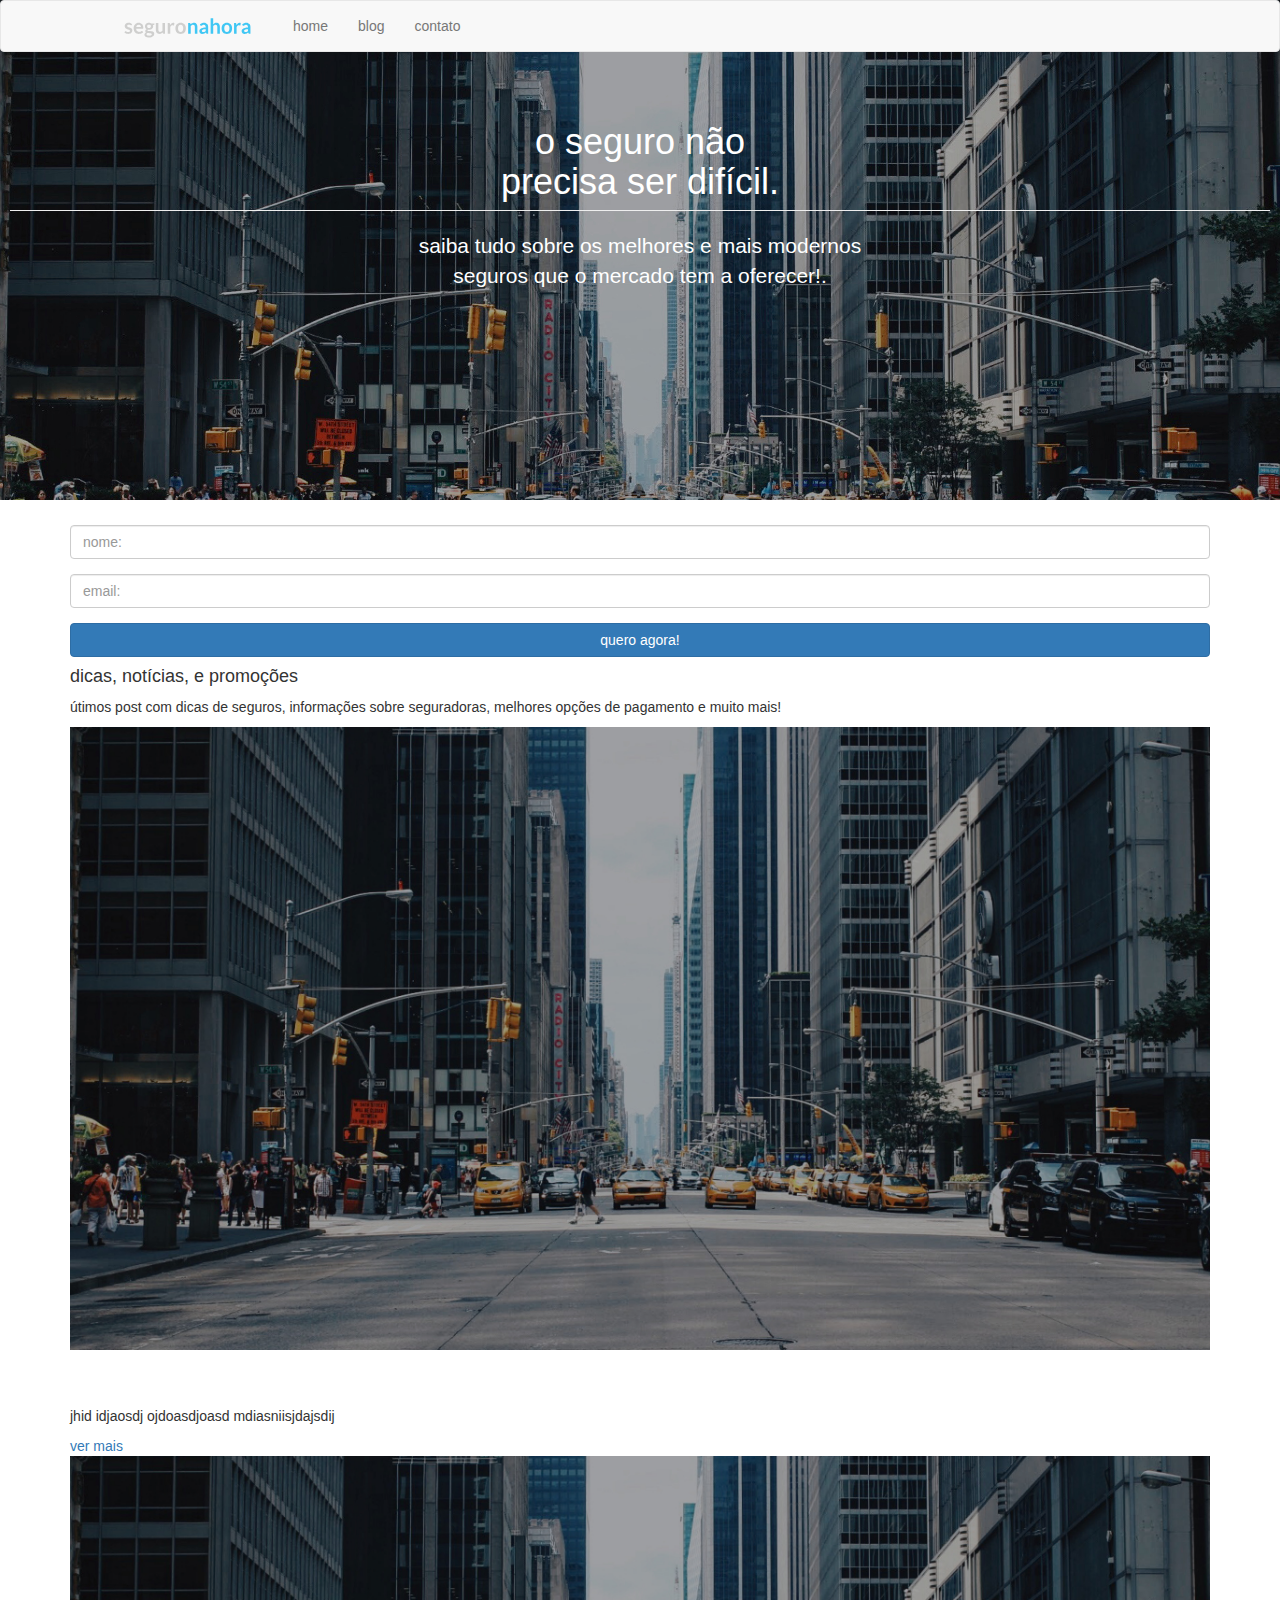
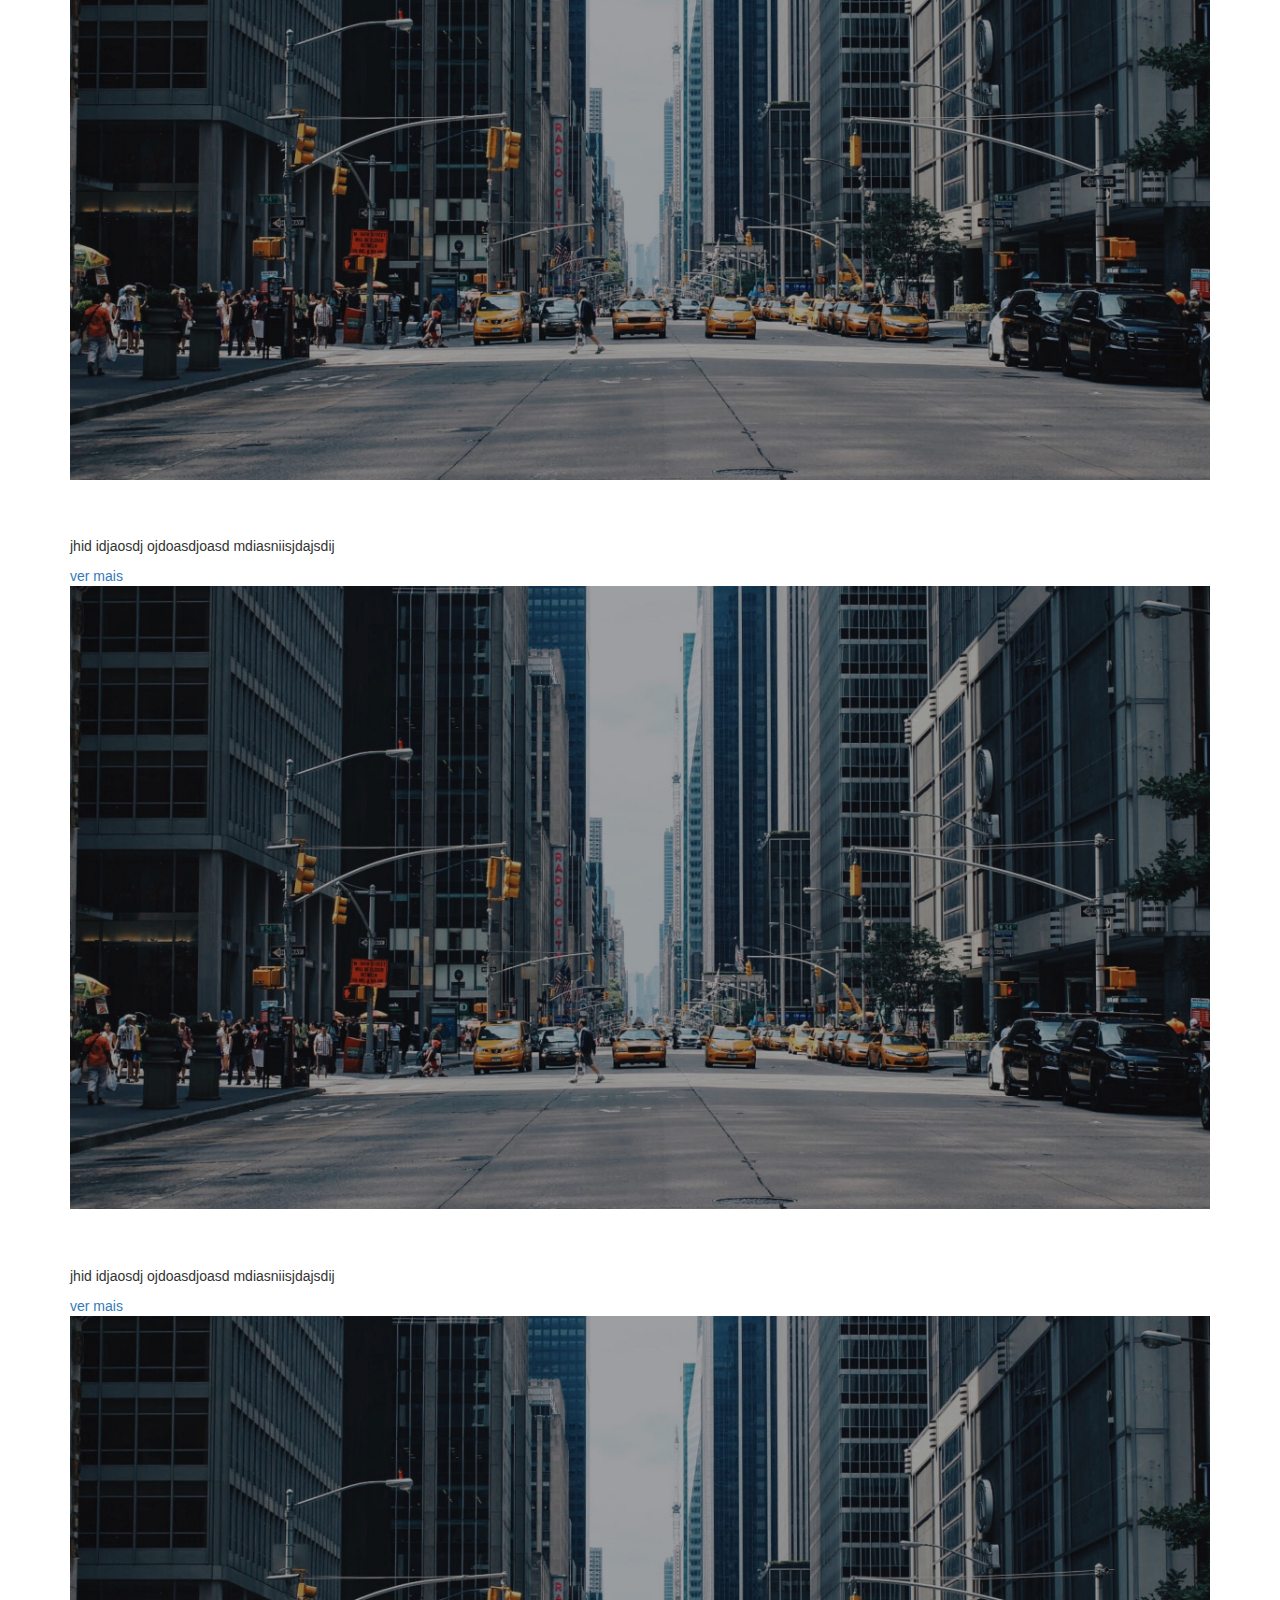
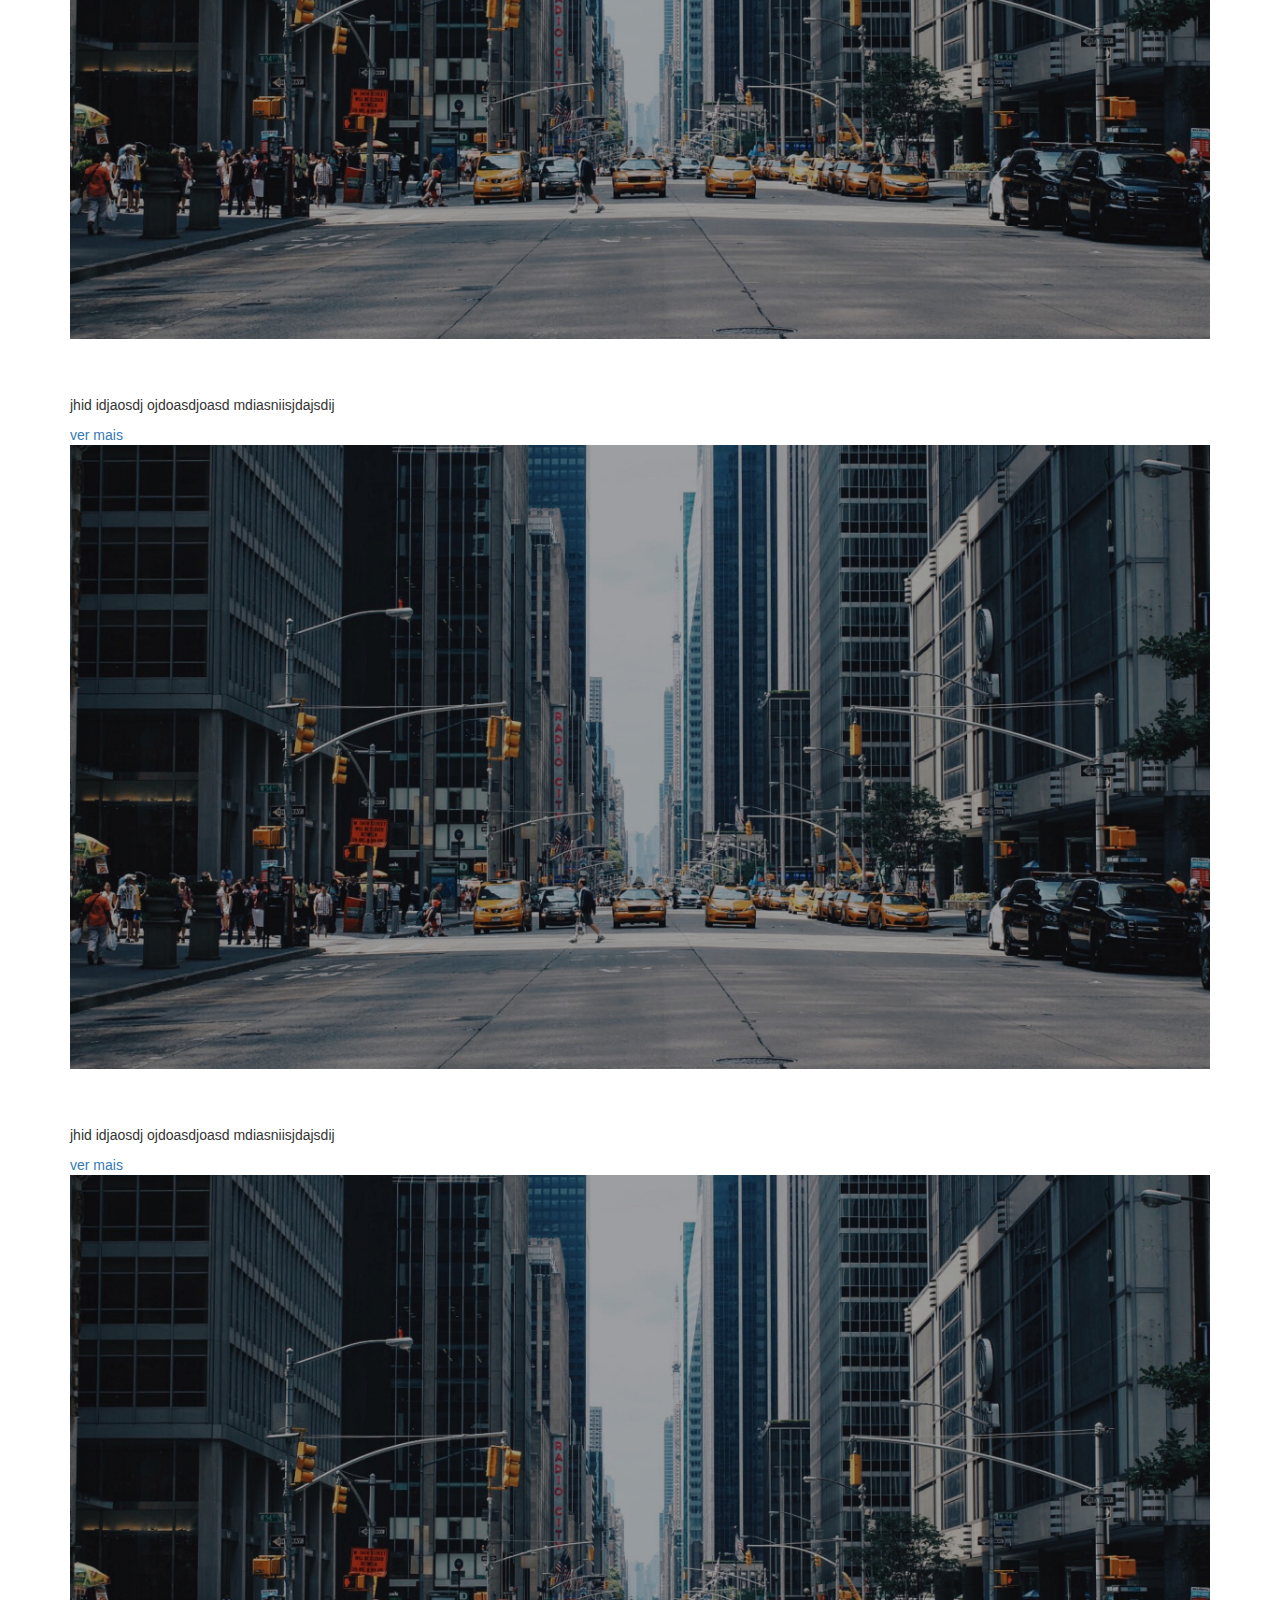
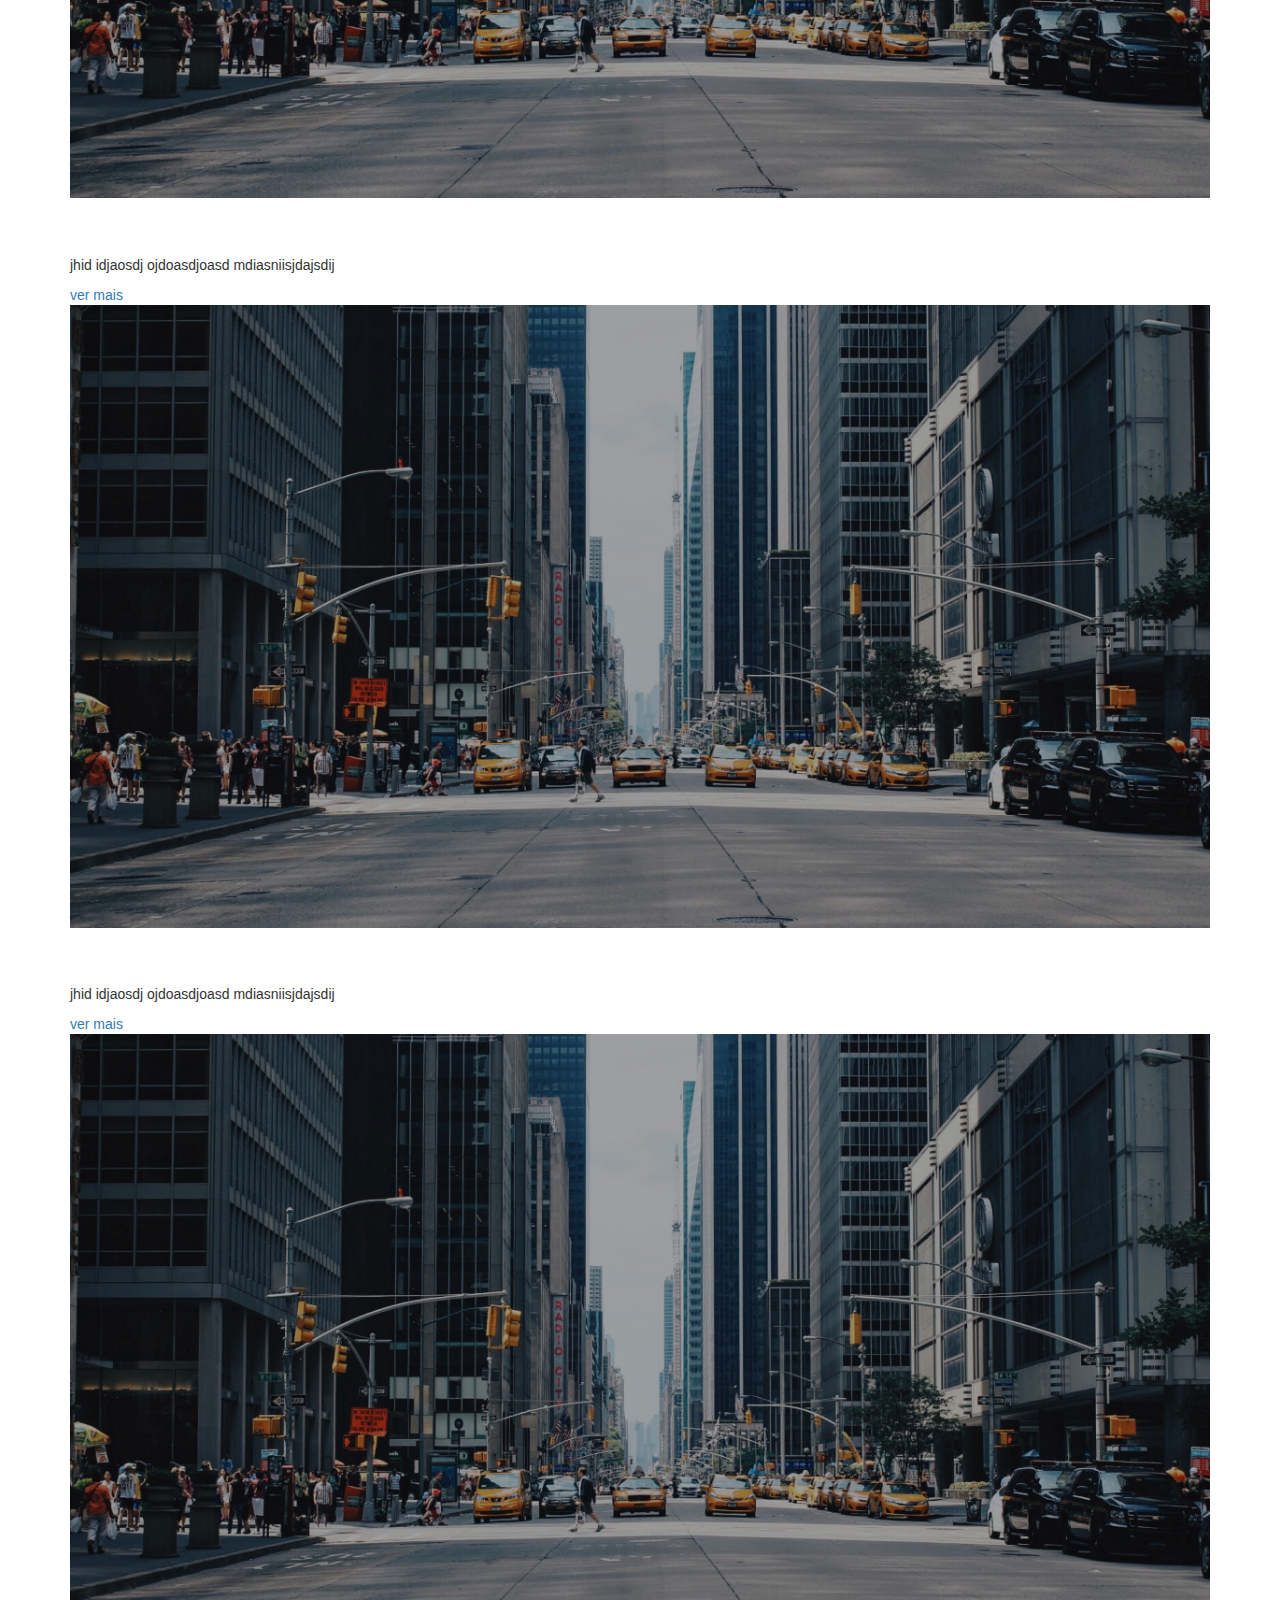
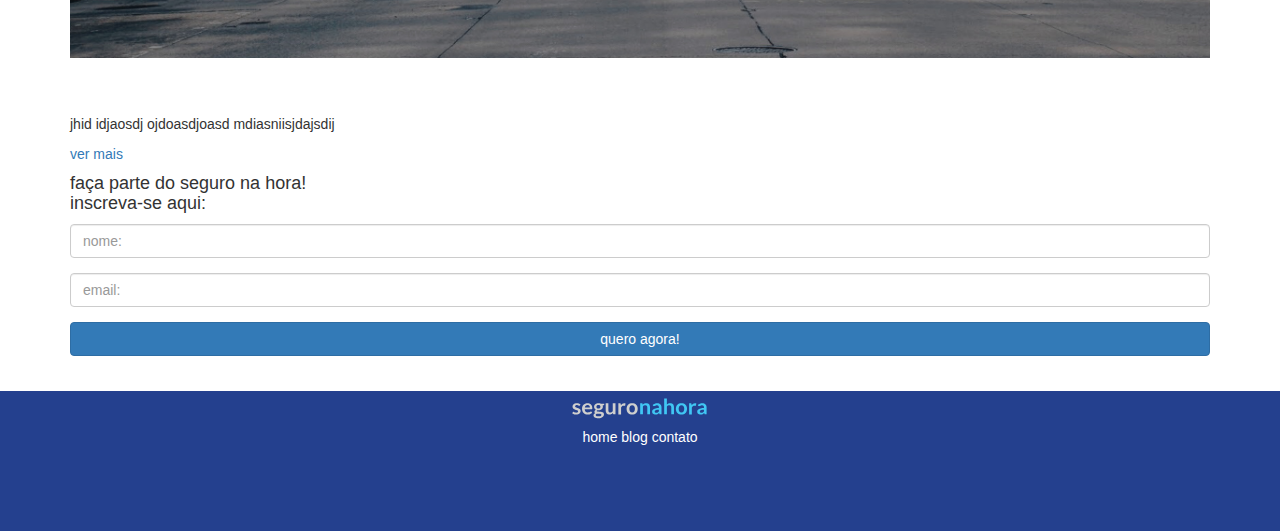
==== index.html @ a51eb0de "v1" ====
<!DOCTYPE html>
<html>
<head>
	<title>segurodahora</title>
	<meta charset="utf-8">
	<link rel="stylesheet" type="text/css" href="assets/css/bootstrap.min.css">
	<meta name="viewport" content="width=device-width, initial-scale=1">

	<link rel="stylesheet" type="text/css" href="assets/css/style.css">
</head>
<body>
<header>
	<nav class="navbar navbar-default">
		<div class="container ">
				<div class="navbar-heading">
				<button type="button" class="navbar-toggle collapsed" data-toggle="collapse" data-target="#collapse-navbar" aria-expanded="false">
					<span class="sr-only">Toggle navigation</span>
					<span class="icon-bar"></span>
					<span class="icon-bar"></span>
					<span class="icon-bar"></span>
				</button>
				<a class="navbar-brand" href="#">
					<img width="150px" alt="Brand" src="img/logo-seguronahora.svg">
				</a>

			</div>
			<div class="collapse navbar-collapse" id="collapse-navbar">
				<ul class="nav navbar-nav">
					<li><a href="">home</a></li>
					<li><a href="">blog</a></li>
					<li><a href="">contato</a></li>
				</ul>
			</div>
		</div>
	</nav>

	<div class="banner">
		<h1 class="page-header">o seguro não <br/> precisa ser difícil.</h1>


		<h2 class="lead">saiba tudo sobre os melhores e mais modernos <br/> seguros que o mercado tem a oferecer!.</h2>
	</div>
		
	</header>
	<section class="container">
		<form>
			<div class="form-group">
				<input class="form-control" type="text" placeholder="nome:">
			</div>

			<div class="form-group">
				<input type="email" class="form-control" placeholder="email:">
			</div>

			<button class="btn btn-primary btn-block" type="submit">quero agora!</button>

		</form>
	</section>
	<div class="container">
		<h4>dicas, notícias, e promoções</h4>


		<p>útimos post com dicas de seguros, informações sobre seguradoras, melhores opções de pagamento e muito mais!</p>
	</div>
	<section>
		<div class="container">
			<img class="img-responsive" src="img/img_title_01.jpg">
			<h3>titulo 01</h3>
			<p>jhid idjaosdj ojdoasdjoasd mdiasniisjdajsdij</p> 
			<a href="#">ver mais</a>
		</div>
	</section>
	<section>
		<div class="container">
			<img class="img-responsive" src="img/img_title_02.jpg">
			<h3>titulo 02</h3>
			<p>jhid idjaosdj ojdoasdjoasd mdiasniisjdajsdij</p> 
			<a href="#">ver mais</a>
		</div>
	</section>
	<section>
		<div class="container">
			<img class="img-responsive" src="img/img_title_03.jpg">
			<h3>titulo 03</h3>
			<p>jhid idjaosdj ojdoasdjoasd mdiasniisjdajsdij</p> 
			<a href="#">ver mais</a>
		</div>
	</section>
	<section>
		<div class="container">
			<img class="img-responsive" src="img/img_title_04.jpg">
			<h3>titulo 04</h3>
			<p>jhid idjaosdj ojdoasdjoasd mdiasniisjdajsdij</p> 
			<a href="#">ver mais</a>
		</div>
	</section>
	<section>
		<div class="container">
			<img class="img-responsive" src="img/img_title_05.jpg">
			<h3>titulo 05</h3>
			<p>jhid idjaosdj ojdoasdjoasd mdiasniisjdajsdij</p> 
			<a href="#">ver mais</a>
		</div>
	</section>
	<section>
		<div class="container">
			<img class="img-responsive" src="img/img_title_06.jpg">
			<h3>titulo 06</h3>
			<p>jhid idjaosdj ojdoasdjoasd mdiasniisjdajsdij</p> 
			<a href="#">ver mais</a>
		</div>
	</section>
	<section>
		<div class="container">
			<img class="img-responsive" src="img/img_title_07.jpg">
			<h3>titulo 07</h3>
			<p>jhid idjaosdj ojdoasdjoasd mdiasniisjdajsdij</p> 
			<a href="#">ver mais</a>
		</div>
	</section>
	<section>
		<div class="container">
			<img class="img-responsive" src="img/img_title_08.jpg">
			<h3>titulo 08</h3>
			<p>jhid idjaosdj ojdoasdjoasd mdiasniisjdajsdij</p> 
			<a href="#">ver mais</a>
		</div>
	</section>
	<section class="container">
		<h4>faça parte do seguro na hora! <br/> inscreva-se aqui:</h4>

		<form>
			<div class="form-group">
				<input class="form-control" type="text" placeholder="nome:">
			</div>

			<div class="form-group">
				<input type="email" class="form-control" placeholder="email:">
			</div>

			<button class="btn btn-primary btn-block" type="submit">quero agora!</button>
		</form>

	</section>

	<footer class="text-center">
		<img width="160" src="img/logo-seguronahora.svg">
		<address >
			home
			blog
			contato

		</address>

		<ul class="social-networks">
			<li>
				<img src="">
			</li>
			<li>
				<img src="">
			</li>
			<li>
				<img src="">
			</li>
		</ul>

	</footer>

	<!-- JS -->
	<script src="https://ajax.googleapis.com/ajax/libs/jquery/3.2.1/jquery.min.js"></script>
	<script src="https://maxcdn.bootstrapcdn.com/bootstrap/3.3.7/js/bootstrap.min.js" integrity="sha384-Tc5IQib027qvyjSMfHjOMaLkfuWVxZxUPnCJA7l2mCWNIpG9mGCD8wGNIcPD7Txa" crossorigin="anonymous"></script>

</body>
</html>
---- assets/css/style.css ----
.post-date{
	background:#f4f4f4;
	padding:4px;
	marging:3px 0;
	display:block;
}

footer{
	margin-top: 35px;
	background-color: #24408e;
	color: #fff;
	height: 140px;

}

h3 {
	color: #fff
}

html,
body {
	height: 100%;
}

header {
	background-image: url(../../img/imgheader.jpg);
	background-size: cover;
	background-position: top center;
	height: 100%;
	max-height: 500px;
	margin-bottom: 25px;
}

.banner {
	color: #FFF;
	padding: 10px;
	text-align: center !important;
}

.navbar-brand img {
	text-align: center;
	margin-left: 43px;
	margin-top: -5px
}

.social-networks {
	list-style: none;
}

.social-networks li {
	display: inline-block;
	margin: 0 !important
}
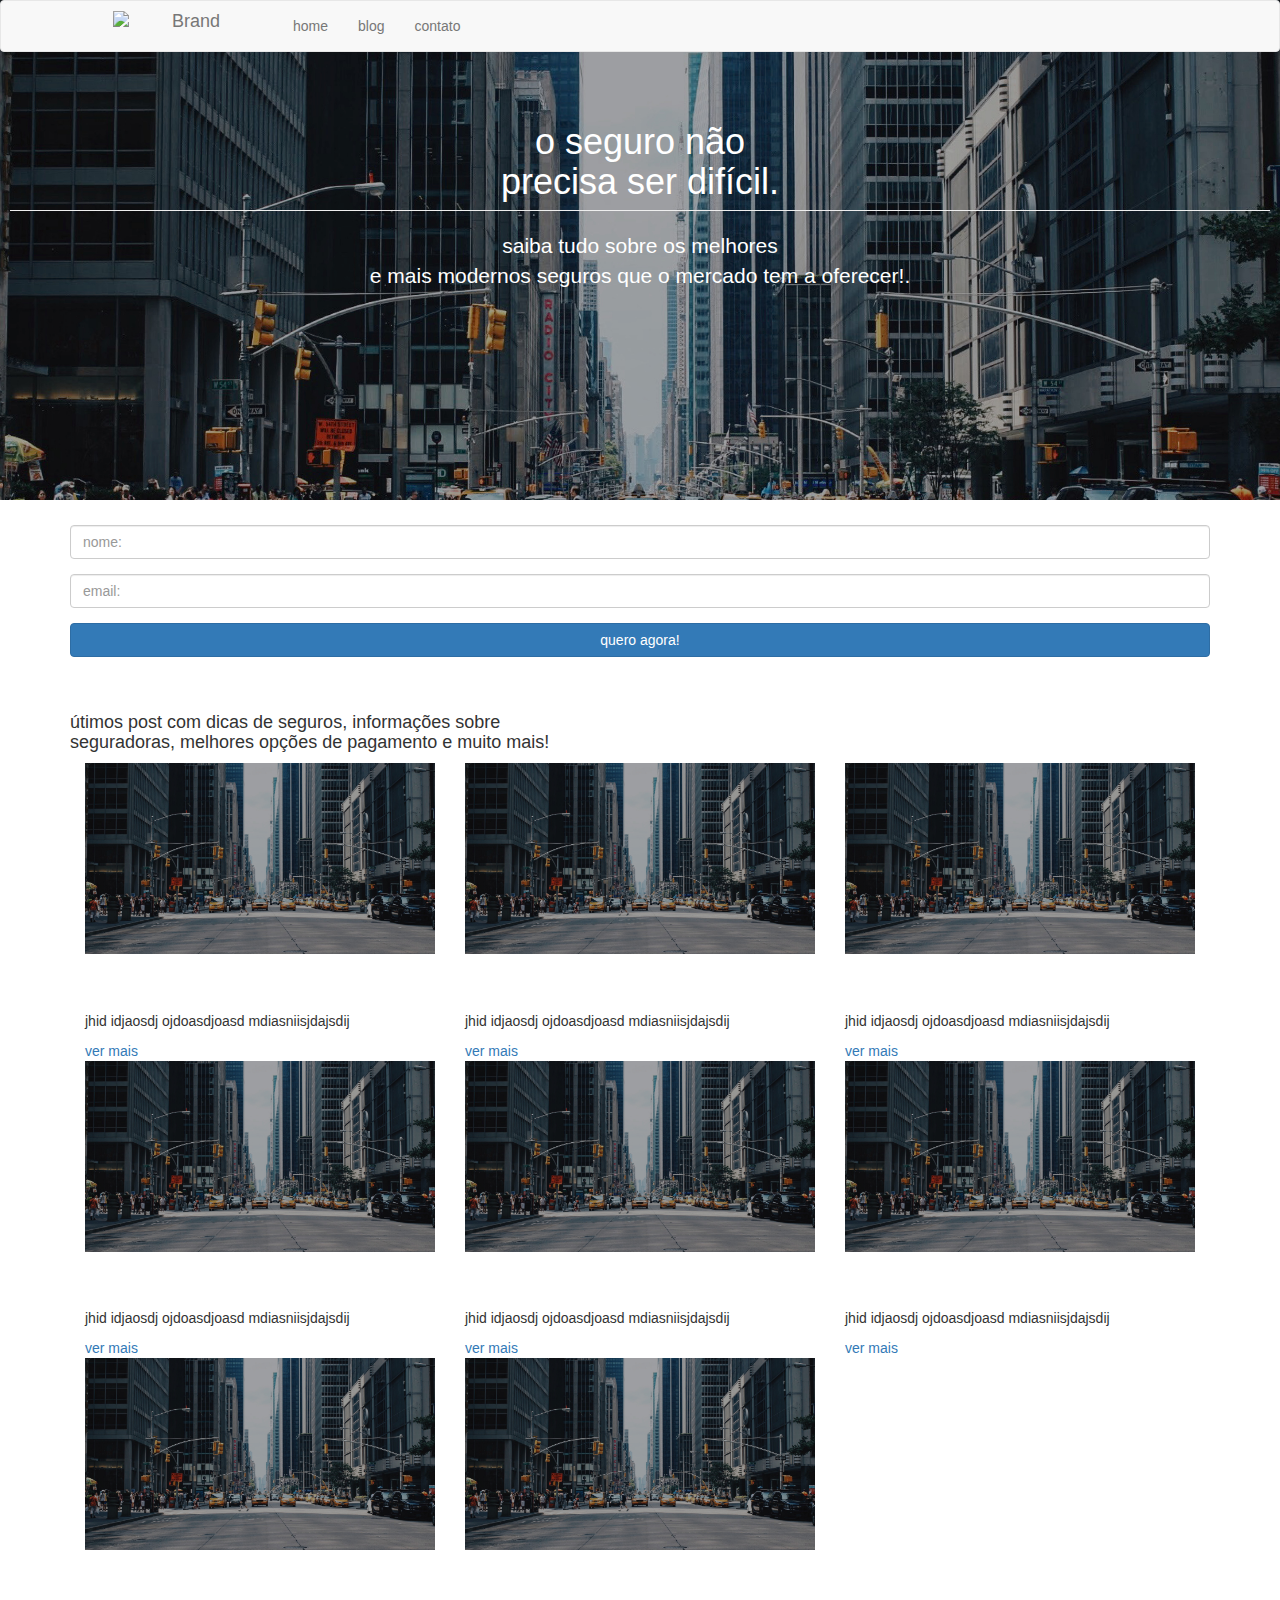
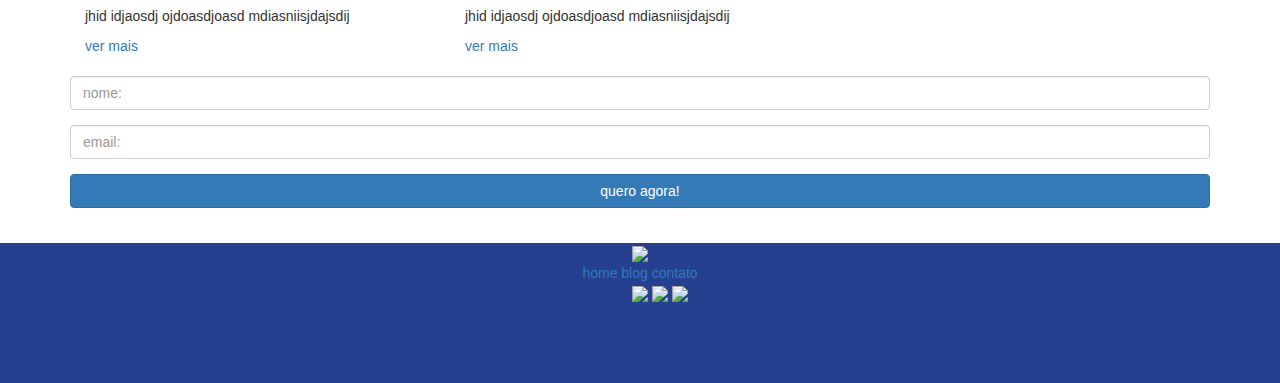
==== commit 52c11230: "Merge pull request #1 from aldocampos/master" ====
--- a/index.html
+++ b/index.html
@@ -1,174 +1,190 @@
-<!DOCTYPE html>
-<html>
-<head>
-	<title>segurodahora</title>
-	<meta charset="utf-8">
-	<link rel="stylesheet" type="text/css" href="assets/css/bootstrap.min.css">
-	<meta name="viewport" content="width=device-width, initial-scale=1">
-
-	<link rel="stylesheet" type="text/css" href="assets/css/style.css">
-</head>
-<body>
-<header>
-	<nav class="navbar navbar-default">
-		<div class="container ">
-				<div class="navbar-heading">
-				<button type="button" class="navbar-toggle collapsed" data-toggle="collapse" data-target="#collapse-navbar" aria-expanded="false">
-					<span class="sr-only">Toggle navigation</span>
-					<span class="icon-bar"></span>
-					<span class="icon-bar"></span>
-					<span class="icon-bar"></span>
-				</button>
-				<a class="navbar-brand" href="#">
-					<img width="150px" alt="Brand" src="img/logo-seguronahora.svg">
-				</a>
-
-			</div>
-			<div class="collapse navbar-collapse" id="collapse-navbar">
-				<ul class="nav navbar-nav">
-					<li><a href="">home</a></li>
-					<li><a href="">blog</a></li>
-					<li><a href="">contato</a></li>
-				</ul>
-			</div>
-		</div>
-	</nav>
-
-	<div class="banner">
-		<h1 class="page-header">o seguro não <br/> precisa ser difícil.</h1>
-
-
-		<h2 class="lead">saiba tudo sobre os melhores e mais modernos <br/> seguros que o mercado tem a oferecer!.</h2>
-	</div>
-		
-	</header>
-	<section class="container">
-		<form>
-			<div class="form-group">
-				<input class="form-control" type="text" placeholder="nome:">
-			</div>
-
-			<div class="form-group">
-				<input type="email" class="form-control" placeholder="email:">
-			</div>
-
-			<button class="btn btn-primary btn-block" type="submit">quero agora!</button>
-
-		</form>
-	</section>
-	<div class="container">
-		<h4>dicas, notícias, e promoções</h4>
-
-
-		<p>útimos post com dicas de seguros, informações sobre seguradoras, melhores opções de pagamento e muito mais!</p>
-	</div>
-	<section>
-		<div class="container">
-			<img class="img-responsive" src="img/img_title_01.jpg">
-			<h3>titulo 01</h3>
-			<p>jhid idjaosdj ojdoasdjoasd mdiasniisjdajsdij</p> 
-			<a href="#">ver mais</a>
-		</div>
-	</section>
-	<section>
-		<div class="container">
-			<img class="img-responsive" src="img/img_title_02.jpg">
-			<h3>titulo 02</h3>
-			<p>jhid idjaosdj ojdoasdjoasd mdiasniisjdajsdij</p> 
-			<a href="#">ver mais</a>
-		</div>
-	</section>
-	<section>
-		<div class="container">
-			<img class="img-responsive" src="img/img_title_03.jpg">
-			<h3>titulo 03</h3>
-			<p>jhid idjaosdj ojdoasdjoasd mdiasniisjdajsdij</p> 
-			<a href="#">ver mais</a>
-		</div>
-	</section>
-	<section>
-		<div class="container">
-			<img class="img-responsive" src="img/img_title_04.jpg">
-			<h3>titulo 04</h3>
-			<p>jhid idjaosdj ojdoasdjoasd mdiasniisjdajsdij</p> 
-			<a href="#">ver mais</a>
-		</div>
-	</section>
-	<section>
-		<div class="container">
-			<img class="img-responsive" src="img/img_title_05.jpg">
-			<h3>titulo 05</h3>
-			<p>jhid idjaosdj ojdoasdjoasd mdiasniisjdajsdij</p> 
-			<a href="#">ver mais</a>
-		</div>
-	</section>
-	<section>
-		<div class="container">
-			<img class="img-responsive" src="img/img_title_06.jpg">
-			<h3>titulo 06</h3>
-			<p>jhid idjaosdj ojdoasdjoasd mdiasniisjdajsdij</p> 
-			<a href="#">ver mais</a>
-		</div>
-	</section>
-	<section>
-		<div class="container">
-			<img class="img-responsive" src="img/img_title_07.jpg">
-			<h3>titulo 07</h3>
-			<p>jhid idjaosdj ojdoasdjoasd mdiasniisjdajsdij</p> 
-			<a href="#">ver mais</a>
-		</div>
-	</section>
-	<section>
-		<div class="container">
-			<img class="img-responsive" src="img/img_title_08.jpg">
-			<h3>titulo 08</h3>
-			<p>jhid idjaosdj ojdoasdjoasd mdiasniisjdajsdij</p> 
-			<a href="#">ver mais</a>
-		</div>
-	</section>
-	<section class="container">
-		<h4>faça parte do seguro na hora! <br/> inscreva-se aqui:</h4>
-
-		<form>
-			<div class="form-group">
-				<input class="form-control" type="text" placeholder="nome:">
-			</div>
-
-			<div class="form-group">
-				<input type="email" class="form-control" placeholder="email:">
-			</div>
-
-			<button class="btn btn-primary btn-block" type="submit">quero agora!</button>
-		</form>
-
-	</section>
-
-	<footer class="text-center">
-		<img width="160" src="img/logo-seguronahora.svg">
-		<address >
-			home
-			blog
-			contato
-
-		</address>
-
-		<ul class="social-networks">
-			<li>
-				<img src="">
-			</li>
-			<li>
-				<img src="">
-			</li>
-			<li>
-				<img src="">
-			</li>
-		</ul>
-
-	</footer>
-
-	<!-- JS -->
-	<script src="https://ajax.googleapis.com/ajax/libs/jquery/3.2.1/jquery.min.js"></script>
-	<script src="https://maxcdn.bootstrapcdn.com/bootstrap/3.3.7/js/bootstrap.min.js" integrity="sha384-Tc5IQib027qvyjSMfHjOMaLkfuWVxZxUPnCJA7l2mCWNIpG9mGCD8wGNIcPD7Txa" crossorigin="anonymous"></script>
-
-</body>
+<!DOCTYPE html>
+<html>
+<head>
+	<title>Seguro da Hora</title>
+	<meta charset="utf-8">
+	<link rel="stylesheet" type="text/css" href="assets/css/bootstrap.css">
+	<meta name="viewport" content="width=device-width, initial-scale=1">
+
+	<link rel="stylesheet" type="text/css" href="assets/css/style.css">
+</head>
+<body>
+	<header>
+		<nav class="navbar navbar-default">
+			<div class="container ">
+				<div class="navbar-header">
+					<button type="button" class="navbar-toggle collapsed" data-toggle="collapse" data-target="#collapse-navbar" aria-expanded="false">
+						<span class="sr-only">Toggle navigation</span>
+						<span class="icon-bar"></span>
+						<span class="icon-bar"></span>
+						<span class="icon-bar"></span>
+					</button>
+					<a class="navbar-brand" href="#">
+						<img width="150px" alt="Brand" src="img/logo-segurodahora-02.svg">
+					</a>
+				</div>
+				<div class="collapse navbar-collapse" id="collapse-navbar">
+					<ul class="nav navbar-nav">
+						<li><a class="links" href="" >home</a></li>
+						<li><a class="links" href="">blog</a></li>
+						<li><a class="links" href="">contato</a></li>
+					</ul>
+				</div>
+			</div>
+		</nav>
+
+		<div class="banner">
+			<h1 class="page-header">o seguro não <br/> precisa ser difícil.</h1>
+
+
+			<h2 class="lead">saiba tudo sobre os melhores <br/> e mais modernos  seguros que o mercado tem a oferecer!.</h2>
+		</div>
+		
+	</header>
+	
+	<section class="container">
+		<div class="formulario">
+			<form>
+				<div class="form-group">
+					<input class="form-control" type="text" placeholder="nome:">
+				</div>
+
+				<div class="form-group">
+					<input type="email" class="form-control" placeholder="email:">
+				</div>
+
+				<button class="btn btn-primary btn-block" type="submit">quero agora!</button>
+
+			</form>
+		</div>
+	</section>
+
+	<section class="container">
+		<h3>dicas, notícias, e promoções</h3>
+
+		<h4>útimos post com dicas de seguros, informações sobre <br> seguradoras, melhores opções de pagamento e muito mais!</h4>
+	</section>
+
+	<div class="row">
+		<section id="posts" class="container projeto-responsivo">
+
+			<figure  class="container col-sm-6 col-sm-4" id="divbody">
+				<img class="img-responsive" src="img/img_title_01.jpg" alt="titulo01">
+				<figcaption class="caption">
+					<h3>titulo 01</h3>
+					<p>jhid idjaosdj ojdoasdjoasd mdiasniisjdajsdij</p> 
+					<a href="#">ver mais</a>
+				</figcaption>
+			</figure>
+
+			<figure  class="container col-sm-6 col-sm-4" id="divbody">
+				<img class="img-responsive" src="img/img_title_02.jpg" alt="titulo02">
+				<figcaption class="caption">
+					<h3>titulo 02</h3>
+					<p>jhid idjaosdj ojdoasdjoasd mdiasniisjdajsdij</p> 
+					<a href="#">ver mais</a>
+				</figcaption>
+			</figure>
+
+			<figure  class="container col-sm-6 col-sm-4" id="divbody">
+				<img class="img-responsive" src="img/img_title_03.jpg" alt="titulo03">
+				<figcaption class="caption">
+					<h3>titulo 03</h3>
+					<p>jhid idjaosdj ojdoasdjoasd mdiasniisjdajsdij</p> 
+					<a href="#">ver mais</a>
+				</figcaption>
+			</figure>
+
+			<figure  class="container col-sm-6 col-sm-4" id="divbody">
+				<img class="img-responsive" src="img/img_title_04.jpg" alt="titulo04">
+				<figcaption class="caption">
+					<h3>titulo 04</h3>
+					<p>jhid idjaosdj ojdoasdjoasd mdiasniisjdajsdij</p> 
+					<a href="#">ver mais</a>
+				</figcaption>
+			</figure>
+
+			<figure  class="container col-sm-6 col-sm-4" id="divbody">
+				<img class="img-responsive" src="img/img_title_05.jpg" alt="titulo05">
+				<figcaption class="caption">
+					<h3>titulo 05</h3>
+					<p>jhid idjaosdj ojdoasdjoasd mdiasniisjdajsdij</p> 
+					<a href="#">ver mais</a>
+				</figcaption>
+			</figure>
+
+			<figure  class="container col-sm-6 col-sm-4" id="divbody">
+				<img class="img-responsive" src="img/img_title_06.jpg" alt="titulo06">
+				<figcaption class="caption">
+					<h3>titulo 06</h3>
+					<p>jhid idjaosdj ojdoasdjoasd mdiasniisjdajsdij</p> 
+					<a href="#">ver mais</a>
+				</figcaption>
+			</figure>
+
+			<figure  class="container col-sm-6 col-sm-4" id="divbody">
+				<img class="img-responsive" src="img/img_title_07.jpg" alt="titulo07">
+				<figcaption class="caption">
+					<h3>titulo 07</h3>
+					<p>jhid idjaosdj ojdoasdjoasd mdiasniisjdajsdij</p> 
+					<a href="#">ver mais</a>
+				</figcaption>
+			</figure>
+
+			<figure  class="container col-sm-6 col-sm-4" id="divbody">
+				<img class="img-responsive" src="img/img_title_08.jpg" alt="titulo08">
+				<figcaption class="caption">
+					<h3>titulo 08</h3>
+					<p>jhid idjaosdj ojdoasdjoasd mdiasniisjdajsdij</p> 
+					<a href="#">ver mais</a>
+				</figcaption>
+			</figure>
+		</section>
+	</div>
+
+	<section class="container " border: 2px solid red;>	
+		<div class="formulario" style="margin-top: 20px;">
+			<form>
+				<div class="form-group">
+					<input class="form-control" type="text" placeholder="nome:">
+				</div>
+
+				<div class="form-group">
+					<input type="email" class="form-control" placeholder="email:">
+				</div>
+
+				<button class="btn btn-primary btn-block" type="submit">quero agora!</button>
+			</form>
+		</div>	
+	</section>
+
+	<footer class="text-center">
+		<img height: 20px; width="190" src="img/logo-segurodahora-02.svg">
+		<div class="footer_links"  >
+			<a href="" class="footer_links">home</a>
+			<a href="" class="footer_links">blog</a>
+			<a href="" class="footer_links">contato</a>
+
+		</div>
+
+		<ul class="social-networks">
+			<li>
+				<img width="50" src="img/face-botão.jpg"  >
+			</li>
+			<li>
+				<img width="50" src="img/twitter-botão.jpg" >
+
+			</li>
+			<li>
+				<img width="50" src="img/insta-botão.jpg" >
+			</li>
+		</ul>
+
+	</footer>
+
+	<!-- JS -->
+	<script src="assets/js/jquery.min.js"></script>
+	<script src="assets/js/bootstrap.min.js"></script>
+
+</body>
 </html>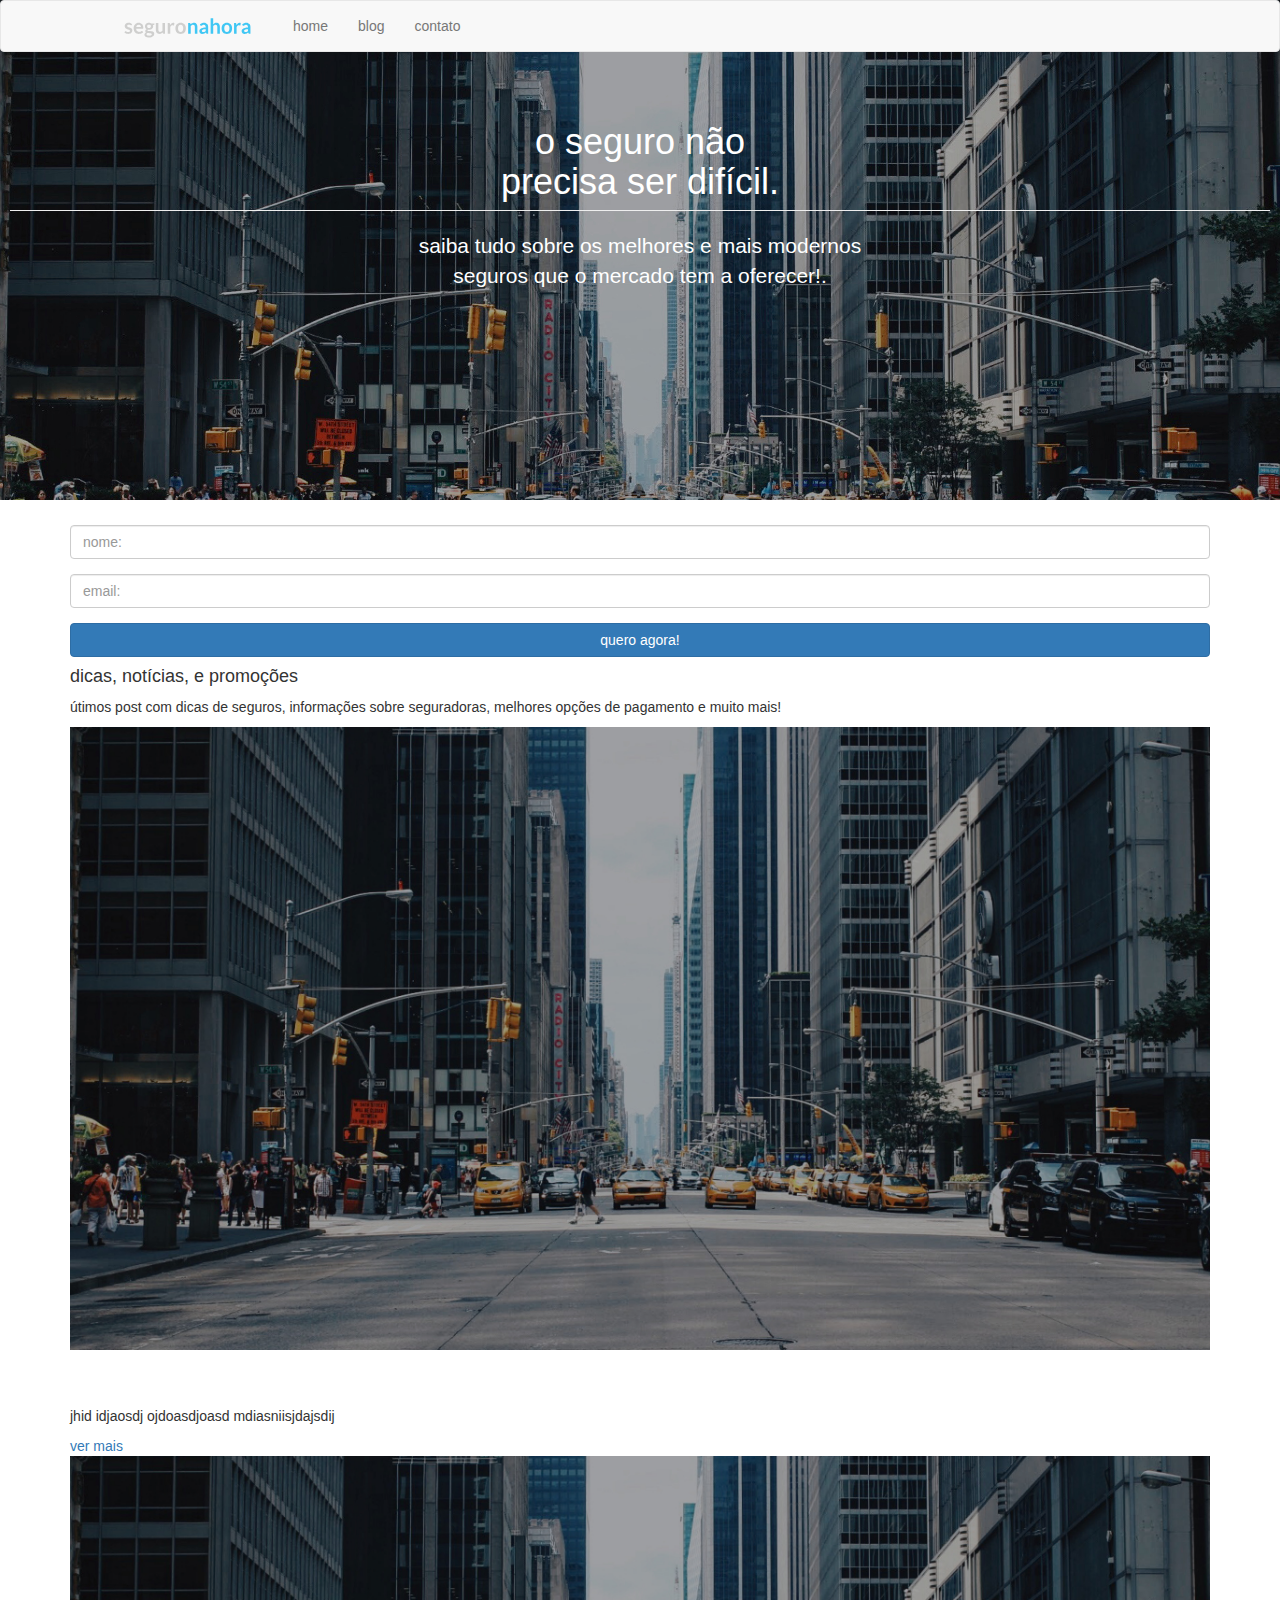
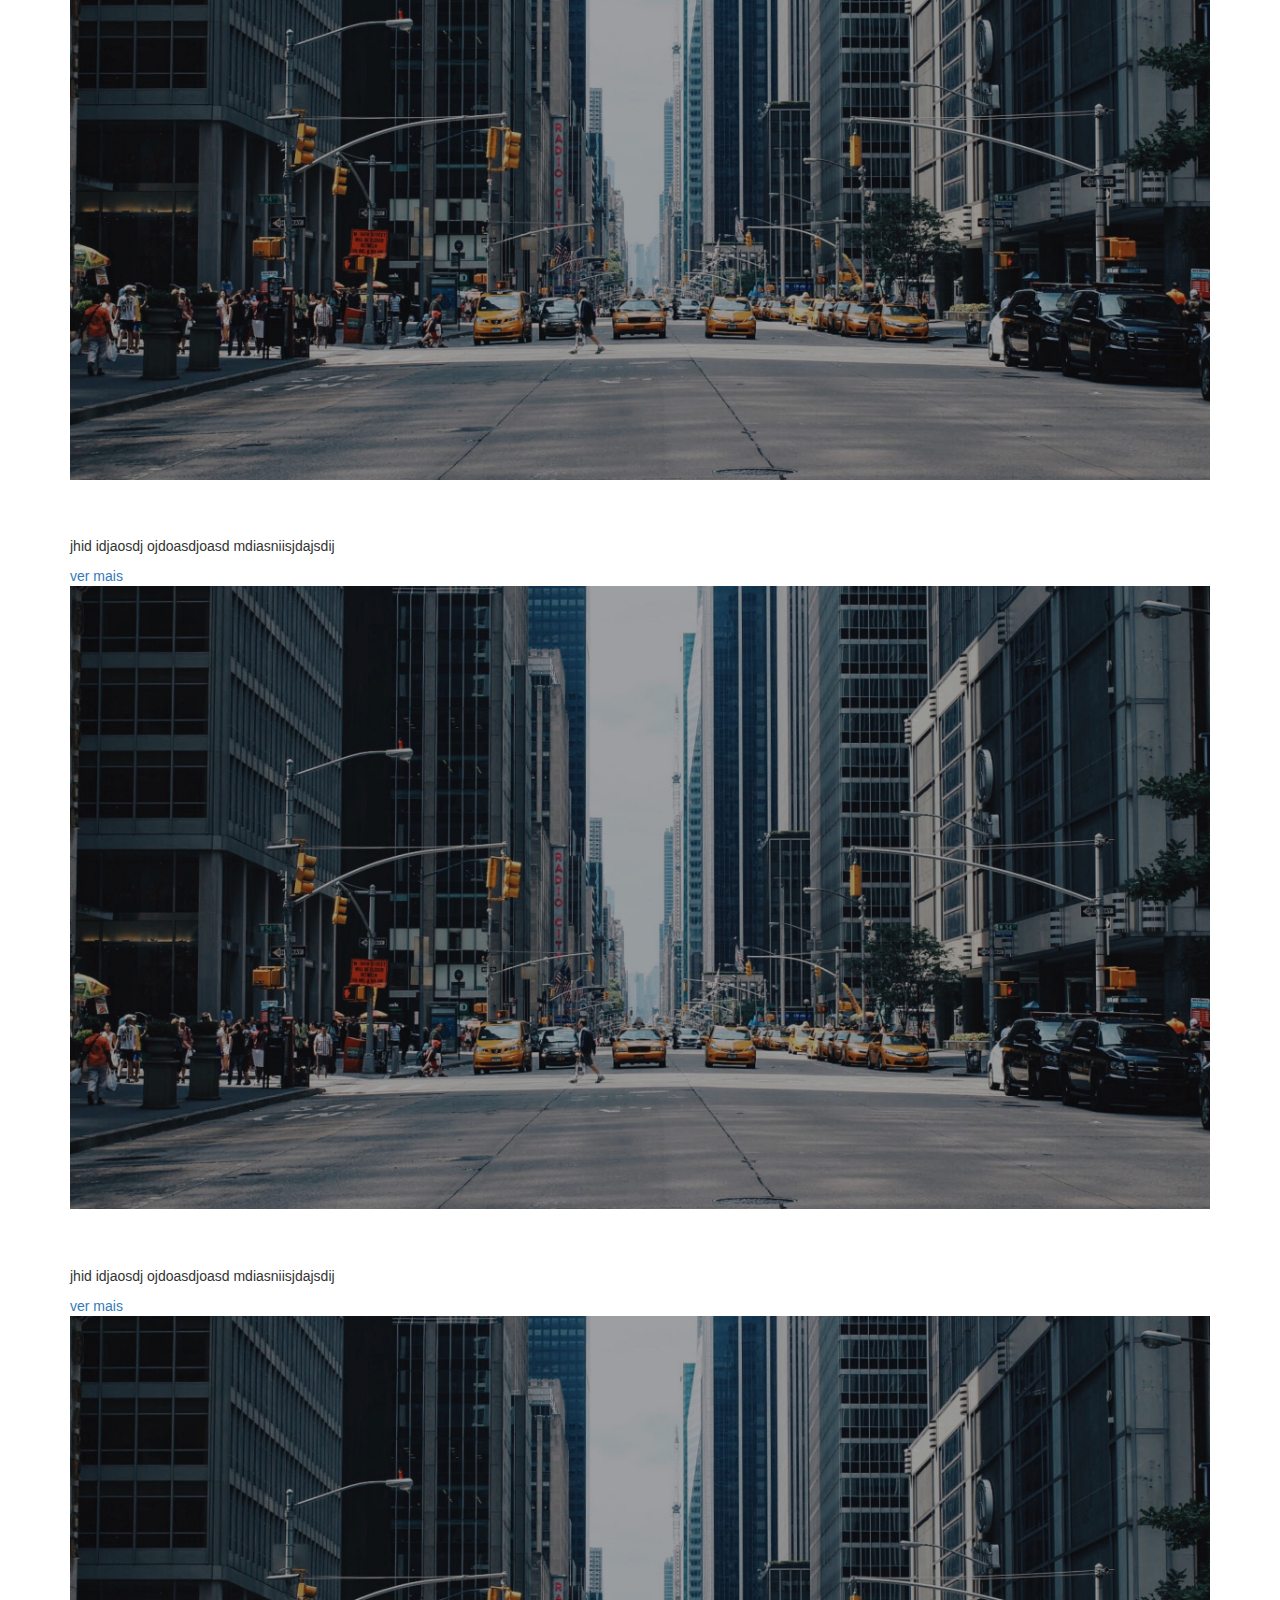
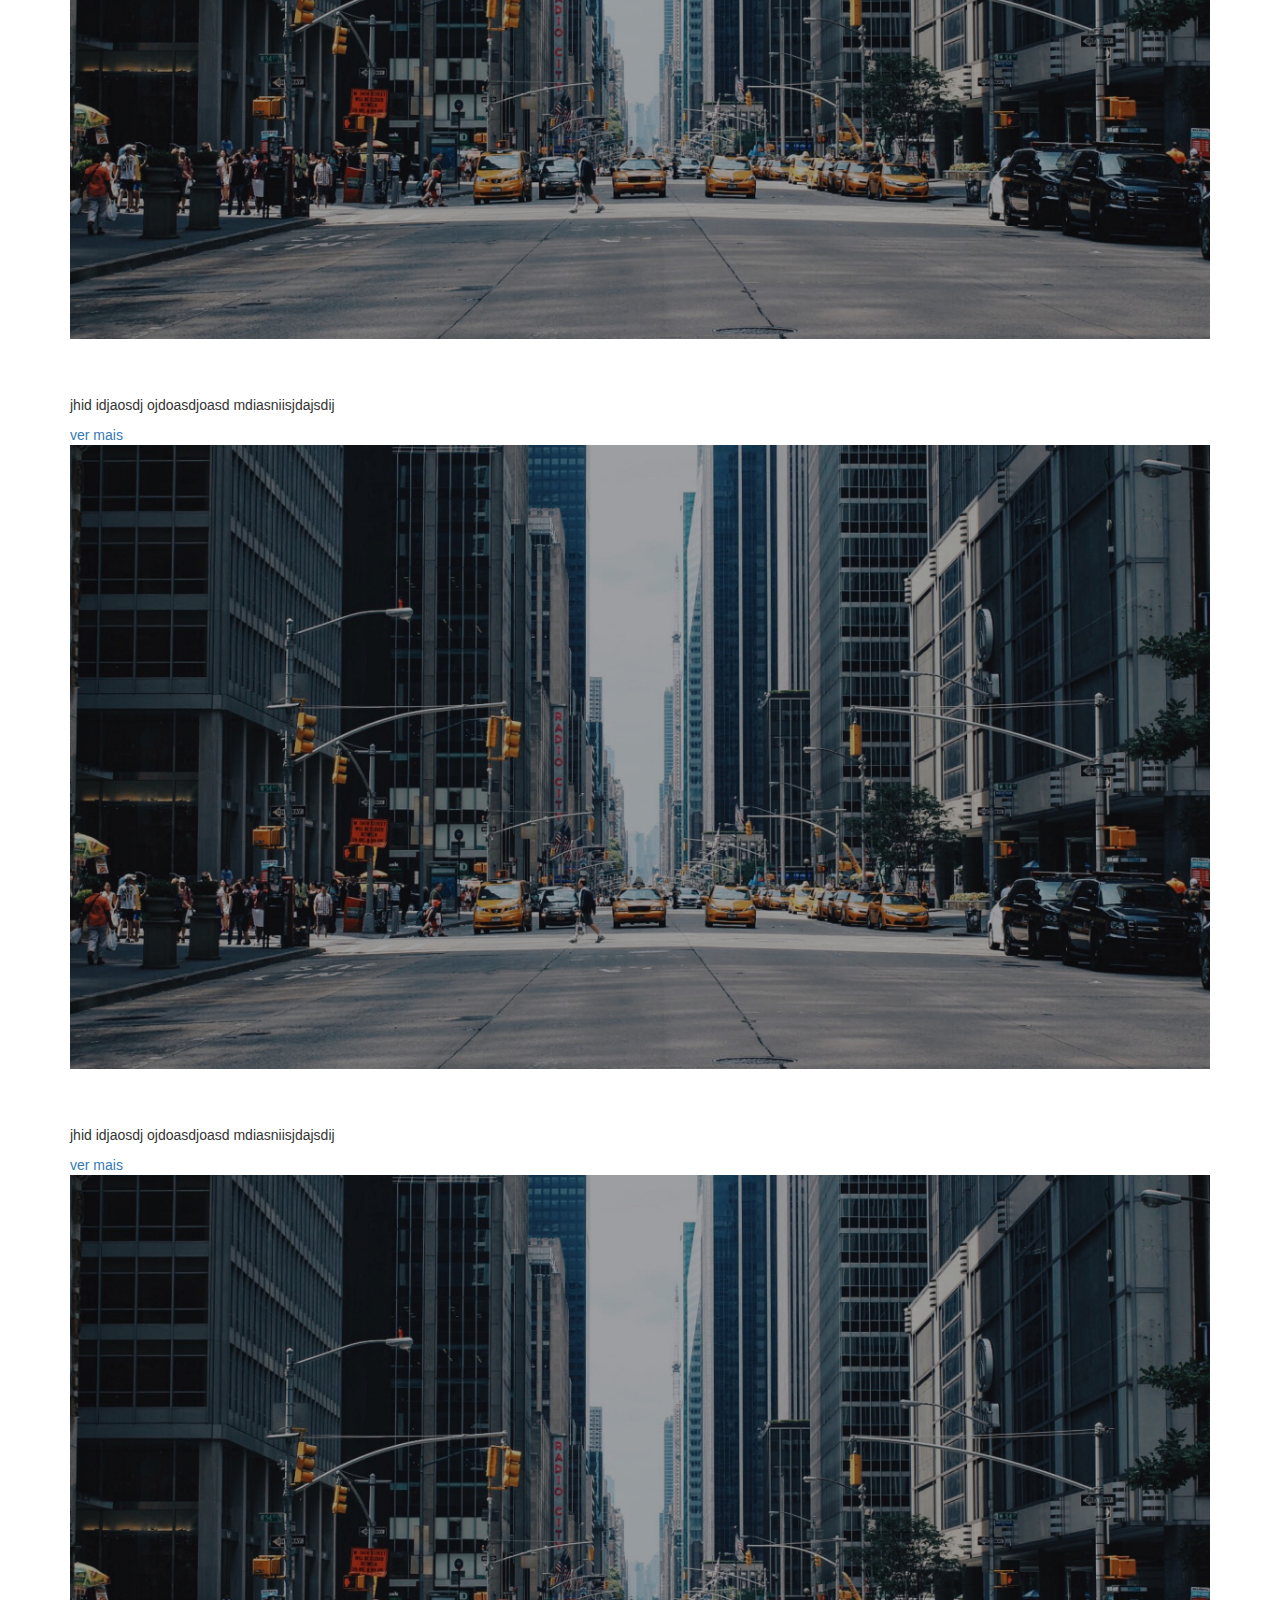
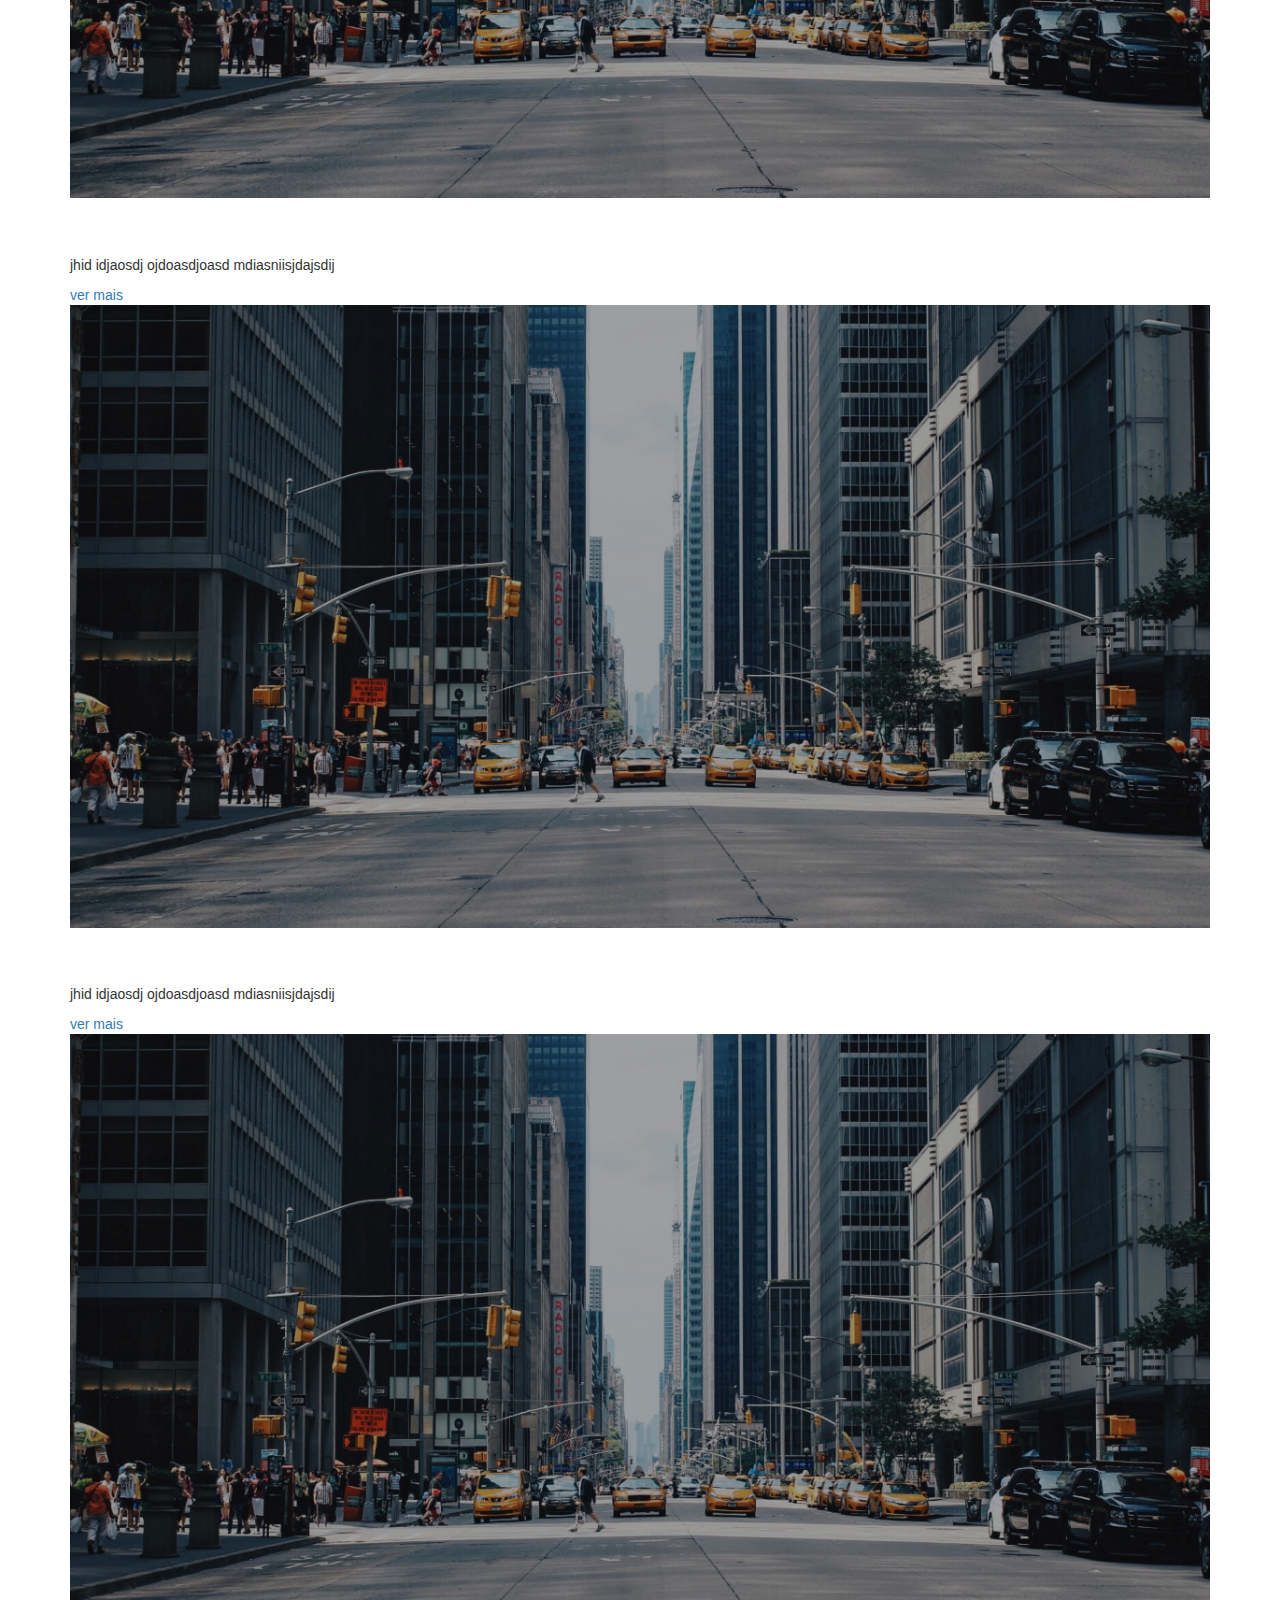
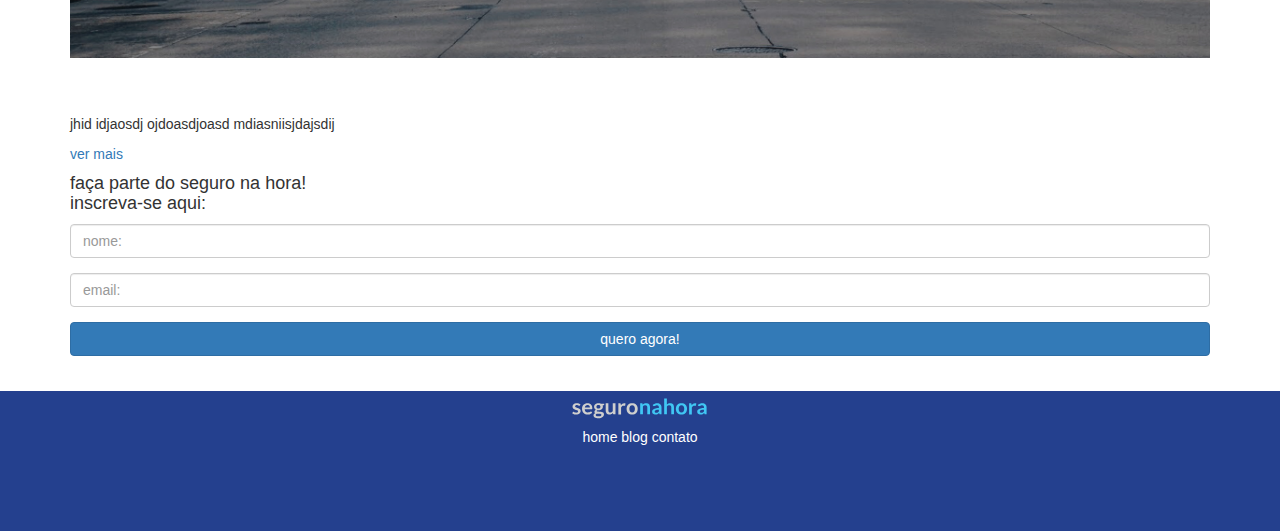
==== commit cb1d2bff: "Revert "Melhorias no layout do blog"" ====
--- a/index.html
+++ b/index.html
@@ -1,190 +1,174 @@
-<!DOCTYPE html>
-<html>
-<head>
-	<title>Seguro da Hora</title>
-	<meta charset="utf-8">
-	<link rel="stylesheet" type="text/css" href="assets/css/bootstrap.css">
-	<meta name="viewport" content="width=device-width, initial-scale=1">
-
-	<link rel="stylesheet" type="text/css" href="assets/css/style.css">
-</head>
-<body>
-	<header>
-		<nav class="navbar navbar-default">
-			<div class="container ">
-				<div class="navbar-header">
-					<button type="button" class="navbar-toggle collapsed" data-toggle="collapse" data-target="#collapse-navbar" aria-expanded="false">
-						<span class="sr-only">Toggle navigation</span>
-						<span class="icon-bar"></span>
-						<span class="icon-bar"></span>
-						<span class="icon-bar"></span>
-					</button>
-					<a class="navbar-brand" href="#">
-						<img width="150px" alt="Brand" src="img/logo-segurodahora-02.svg">
-					</a>
-				</div>
-				<div class="collapse navbar-collapse" id="collapse-navbar">
-					<ul class="nav navbar-nav">
-						<li><a class="links" href="" >home</a></li>
-						<li><a class="links" href="">blog</a></li>
-						<li><a class="links" href="">contato</a></li>
-					</ul>
-				</div>
-			</div>
-		</nav>
-
-		<div class="banner">
-			<h1 class="page-header">o seguro não <br/> precisa ser difícil.</h1>
-
-
-			<h2 class="lead">saiba tudo sobre os melhores <br/> e mais modernos  seguros que o mercado tem a oferecer!.</h2>
-		</div>
-		
-	</header>
-	
-	<section class="container">
-		<div class="formulario">
-			<form>
-				<div class="form-group">
-					<input class="form-control" type="text" placeholder="nome:">
-				</div>
-
-				<div class="form-group">
-					<input type="email" class="form-control" placeholder="email:">
-				</div>
-
-				<button class="btn btn-primary btn-block" type="submit">quero agora!</button>
-
-			</form>
-		</div>
-	</section>
-
-	<section class="container">
-		<h3>dicas, notícias, e promoções</h3>
-
-		<h4>útimos post com dicas de seguros, informações sobre <br> seguradoras, melhores opções de pagamento e muito mais!</h4>
-	</section>
-
-	<div class="row">
-		<section id="posts" class="container projeto-responsivo">
-
-			<figure  class="container col-sm-6 col-sm-4" id="divbody">
-				<img class="img-responsive" src="img/img_title_01.jpg" alt="titulo01">
-				<figcaption class="caption">
-					<h3>titulo 01</h3>
-					<p>jhid idjaosdj ojdoasdjoasd mdiasniisjdajsdij</p> 
-					<a href="#">ver mais</a>
-				</figcaption>
-			</figure>
-
-			<figure  class="container col-sm-6 col-sm-4" id="divbody">
-				<img class="img-responsive" src="img/img_title_02.jpg" alt="titulo02">
-				<figcaption class="caption">
-					<h3>titulo 02</h3>
-					<p>jhid idjaosdj ojdoasdjoasd mdiasniisjdajsdij</p> 
-					<a href="#">ver mais</a>
-				</figcaption>
-			</figure>
-
-			<figure  class="container col-sm-6 col-sm-4" id="divbody">
-				<img class="img-responsive" src="img/img_title_03.jpg" alt="titulo03">
-				<figcaption class="caption">
-					<h3>titulo 03</h3>
-					<p>jhid idjaosdj ojdoasdjoasd mdiasniisjdajsdij</p> 
-					<a href="#">ver mais</a>
-				</figcaption>
-			</figure>
-
-			<figure  class="container col-sm-6 col-sm-4" id="divbody">
-				<img class="img-responsive" src="img/img_title_04.jpg" alt="titulo04">
-				<figcaption class="caption">
-					<h3>titulo 04</h3>
-					<p>jhid idjaosdj ojdoasdjoasd mdiasniisjdajsdij</p> 
-					<a href="#">ver mais</a>
-				</figcaption>
-			</figure>
-
-			<figure  class="container col-sm-6 col-sm-4" id="divbody">
-				<img class="img-responsive" src="img/img_title_05.jpg" alt="titulo05">
-				<figcaption class="caption">
-					<h3>titulo 05</h3>
-					<p>jhid idjaosdj ojdoasdjoasd mdiasniisjdajsdij</p> 
-					<a href="#">ver mais</a>
-				</figcaption>
-			</figure>
-
-			<figure  class="container col-sm-6 col-sm-4" id="divbody">
-				<img class="img-responsive" src="img/img_title_06.jpg" alt="titulo06">
-				<figcaption class="caption">
-					<h3>titulo 06</h3>
-					<p>jhid idjaosdj ojdoasdjoasd mdiasniisjdajsdij</p> 
-					<a href="#">ver mais</a>
-				</figcaption>
-			</figure>
-
-			<figure  class="container col-sm-6 col-sm-4" id="divbody">
-				<img class="img-responsive" src="img/img_title_07.jpg" alt="titulo07">
-				<figcaption class="caption">
-					<h3>titulo 07</h3>
-					<p>jhid idjaosdj ojdoasdjoasd mdiasniisjdajsdij</p> 
-					<a href="#">ver mais</a>
-				</figcaption>
-			</figure>
-
-			<figure  class="container col-sm-6 col-sm-4" id="divbody">
-				<img class="img-responsive" src="img/img_title_08.jpg" alt="titulo08">
-				<figcaption class="caption">
-					<h3>titulo 08</h3>
-					<p>jhid idjaosdj ojdoasdjoasd mdiasniisjdajsdij</p> 
-					<a href="#">ver mais</a>
-				</figcaption>
-			</figure>
-		</section>
-	</div>
-
-	<section class="container " border: 2px solid red;>	
-		<div class="formulario" style="margin-top: 20px;">
-			<form>
-				<div class="form-group">
-					<input class="form-control" type="text" placeholder="nome:">
-				</div>
-
-				<div class="form-group">
-					<input type="email" class="form-control" placeholder="email:">
-				</div>
-
-				<button class="btn btn-primary btn-block" type="submit">quero agora!</button>
-			</form>
-		</div>	
-	</section>
-
-	<footer class="text-center">
-		<img height: 20px; width="190" src="img/logo-segurodahora-02.svg">
-		<div class="footer_links"  >
-			<a href="" class="footer_links">home</a>
-			<a href="" class="footer_links">blog</a>
-			<a href="" class="footer_links">contato</a>
-
-		</div>
-
-		<ul class="social-networks">
-			<li>
-				<img width="50" src="img/face-botão.jpg"  >
-			</li>
-			<li>
-				<img width="50" src="img/twitter-botão.jpg" >
-
-			</li>
-			<li>
-				<img width="50" src="img/insta-botão.jpg" >
-			</li>
-		</ul>
-
-	</footer>
-
-	<!-- JS -->
-	<script src="assets/js/jquery.min.js"></script>
-	<script src="assets/js/bootstrap.min.js"></script>
-
-</body>
+<!DOCTYPE html>
+<html>
+<head>
+	<title>segurodahora</title>
+	<meta charset="utf-8">
+	<link rel="stylesheet" type="text/css" href="assets/css/bootstrap.min.css">
+	<meta name="viewport" content="width=device-width, initial-scale=1">
+
+	<link rel="stylesheet" type="text/css" href="assets/css/style.css">
+</head>
+<body>
+<header>
+	<nav class="navbar navbar-default">
+		<div class="container ">
+				<div class="navbar-heading">
+				<button type="button" class="navbar-toggle collapsed" data-toggle="collapse" data-target="#collapse-navbar" aria-expanded="false">
+					<span class="sr-only">Toggle navigation</span>
+					<span class="icon-bar"></span>
+					<span class="icon-bar"></span>
+					<span class="icon-bar"></span>
+				</button>
+				<a class="navbar-brand" href="#">
+					<img width="150px" alt="Brand" src="img/logo-seguronahora.svg">
+				</a>
+
+			</div>
+			<div class="collapse navbar-collapse" id="collapse-navbar">
+				<ul class="nav navbar-nav">
+					<li><a href="">home</a></li>
+					<li><a href="">blog</a></li>
+					<li><a href="">contato</a></li>
+				</ul>
+			</div>
+		</div>
+	</nav>
+
+	<div class="banner">
+		<h1 class="page-header">o seguro não <br/> precisa ser difícil.</h1>
+
+
+		<h2 class="lead">saiba tudo sobre os melhores e mais modernos <br/> seguros que o mercado tem a oferecer!.</h2>
+	</div>
+		
+	</header>
+	<section class="container">
+		<form>
+			<div class="form-group">
+				<input class="form-control" type="text" placeholder="nome:">
+			</div>
+
+			<div class="form-group">
+				<input type="email" class="form-control" placeholder="email:">
+			</div>
+
+			<button class="btn btn-primary btn-block" type="submit">quero agora!</button>
+
+		</form>
+	</section>
+	<div class="container">
+		<h4>dicas, notícias, e promoções</h4>
+
+
+		<p>útimos post com dicas de seguros, informações sobre seguradoras, melhores opções de pagamento e muito mais!</p>
+	</div>
+	<section>
+		<div class="container">
+			<img class="img-responsive" src="img/img_title_01.jpg">
+			<h3>titulo 01</h3>
+			<p>jhid idjaosdj ojdoasdjoasd mdiasniisjdajsdij</p> 
+			<a href="#">ver mais</a>
+		</div>
+	</section>
+	<section>
+		<div class="container">
+			<img class="img-responsive" src="img/img_title_02.jpg">
+			<h3>titulo 02</h3>
+			<p>jhid idjaosdj ojdoasdjoasd mdiasniisjdajsdij</p> 
+			<a href="#">ver mais</a>
+		</div>
+	</section>
+	<section>
+		<div class="container">
+			<img class="img-responsive" src="img/img_title_03.jpg">
+			<h3>titulo 03</h3>
+			<p>jhid idjaosdj ojdoasdjoasd mdiasniisjdajsdij</p> 
+			<a href="#">ver mais</a>
+		</div>
+	</section>
+	<section>
+		<div class="container">
+			<img class="img-responsive" src="img/img_title_04.jpg">
+			<h3>titulo 04</h3>
+			<p>jhid idjaosdj ojdoasdjoasd mdiasniisjdajsdij</p> 
+			<a href="#">ver mais</a>
+		</div>
+	</section>
+	<section>
+		<div class="container">
+			<img class="img-responsive" src="img/img_title_05.jpg">
+			<h3>titulo 05</h3>
+			<p>jhid idjaosdj ojdoasdjoasd mdiasniisjdajsdij</p> 
+			<a href="#">ver mais</a>
+		</div>
+	</section>
+	<section>
+		<div class="container">
+			<img class="img-responsive" src="img/img_title_06.jpg">
+			<h3>titulo 06</h3>
+			<p>jhid idjaosdj ojdoasdjoasd mdiasniisjdajsdij</p> 
+			<a href="#">ver mais</a>
+		</div>
+	</section>
+	<section>
+		<div class="container">
+			<img class="img-responsive" src="img/img_title_07.jpg">
+			<h3>titulo 07</h3>
+			<p>jhid idjaosdj ojdoasdjoasd mdiasniisjdajsdij</p> 
+			<a href="#">ver mais</a>
+		</div>
+	</section>
+	<section>
+		<div class="container">
+			<img class="img-responsive" src="img/img_title_08.jpg">
+			<h3>titulo 08</h3>
+			<p>jhid idjaosdj ojdoasdjoasd mdiasniisjdajsdij</p> 
+			<a href="#">ver mais</a>
+		</div>
+	</section>
+	<section class="container">
+		<h4>faça parte do seguro na hora! <br/> inscreva-se aqui:</h4>
+
+		<form>
+			<div class="form-group">
+				<input class="form-control" type="text" placeholder="nome:">
+			</div>
+
+			<div class="form-group">
+				<input type="email" class="form-control" placeholder="email:">
+			</div>
+
+			<button class="btn btn-primary btn-block" type="submit">quero agora!</button>
+		</form>
+
+	</section>
+
+	<footer class="text-center">
+		<img width="160" src="img/logo-seguronahora.svg">
+		<address >
+			home
+			blog
+			contato
+
+		</address>
+
+		<ul class="social-networks">
+			<li>
+				<img src="">
+			</li>
+			<li>
+				<img src="">
+			</li>
+			<li>
+				<img src="">
+			</li>
+		</ul>
+
+	</footer>
+
+	<!-- JS -->
+	<script src="https://ajax.googleapis.com/ajax/libs/jquery/3.2.1/jquery.min.js"></script>
+	<script src="https://maxcdn.bootstrapcdn.com/bootstrap/3.3.7/js/bootstrap.min.js" integrity="sha384-Tc5IQib027qvyjSMfHjOMaLkfuWVxZxUPnCJA7l2mCWNIpG9mGCD8wGNIcPD7Txa" crossorigin="anonymous"></script>
+
+</body>
 </html>